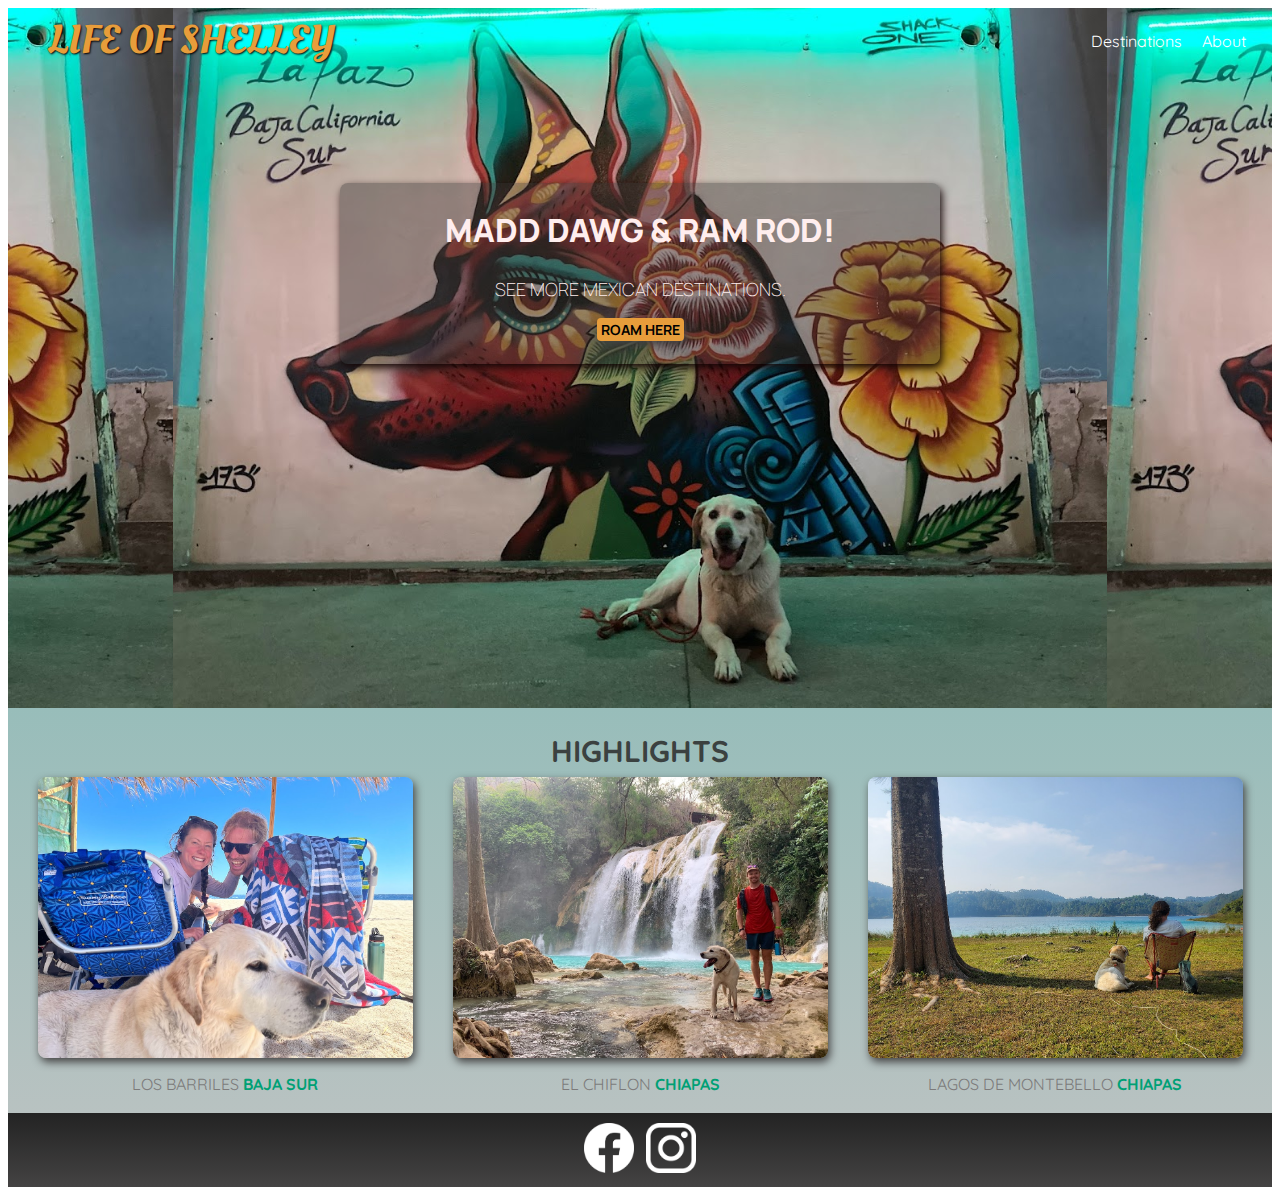
==== html/index.html @ 85d4d9d2 "added fotter and formated lower highlights" ====
<!DOCTYPE html>
<html lang="en">
  <head>
    <meta charset="UTF-8" />
    <link rel="preconnect" href="https://fonts.googleapis.com" />
    <link rel="preconnect" href="https://fonts.gstatic.com" crossorigin />
    <link
      href="https://fonts.googleapis.com/css2?family=Manrope:wght@200&family=Oleo+Script:wght@700&family=Quicksand&family=Raleway:wght@100&display=swap"
      rel="stylesheet"
    />
    <link rel="stylesheet" href="/styles/index.styles.css" />
    <link rel="stylesheet" href="/styles/shared.css" />
    <title>Madd Blog</title>
    <link rel="icon" type="images/xicon" href="/images/favicon.ico" />
  </head>
  <body>
    <header id="container">
      <div id="page-logo">
        <a href="/html/index.html">Life of Shelley</a>
      </div>
      <nav>
        <ul>
          <li>
            <a href="/html/destinations.html">Destinations</a>
          </li>
          <li>
            <a href="/html/about.html">About</a>
          </li>
        </ul>
      </nav>
    </header>
    <main>
      <section id="hero">
        <div id="hero-content">
          <h1>Madd Dawg & Ram Rod!</h1>
          <p>See more mexican destinations.</p>
          <a href="/html/destinations.html">Roam Here</a>
        </div>
      </section>
      <section id="highlights">
        <h2>Highlights</h2>
        <ul id="destinations">
          <li class="destinations">
            <a href="/html/barriles.html"
              ><img
                src="/images/barriles.jpg"
                alt="Beach Day with the Family in Los Barilles!"
            /></a>
            <p>Los Barriles <strong>Baja Sur</strong></p>
          </li>
          <li class="destinations">
            <a href="/html/chiflon.html"
              ><img
                src="/images/chiflon.jpg"
                alt="Waterfall with the family at El Chiflon"
            /></a>
            <p>El Chiflon <strong>Chiapas</strong></p>
          </li>
          <li class="destinations">
            <a href="/html/lagos-montebello.html"
              ><img
                src="/images/lagos-montebello.jpg"
                alt="Madison and Ramzies at the lake in Lagos de Montebello"
            /></a>
            <p>Lagos de Montebello <strong>Chiapas</strong></p>
          </li>
        </ul>
      </section>
    </main>
    <footer>
      <ul id="social-media">
        <li class="social-media"><a href="https://www.facebook.com/"><img src="/images/facebook.jpg"/></a></li>
        <li class="social-media"><a href="instagram.com"><img src="/images/insta.jpg"/></a></li>
        </ul>
    </footer>
  </body>
</html>
---- styles/index.styles.css ----
#hero {
  height: 700px;
  background-image: url("/images/background-index.jpg");
  background-position: center;
  background-size: contain;
  position: relative;
}
#hero-content {
  width: 600px;
  background-color: rgba(51, 47, 47, 0.4);
  box-shadow: 2px 4px 8px rgb(20, 6, 6);
  text-align: center;
  border-radius: 8px;
  padding: 25px 0;
  margin: 0 auto;
  position: relative;
  top: 175px;
  color: rgb(255, 238, 238);
}
#hero-content h1 {
  text-transform: uppercase;
  font-size: 32px;
  font-family: "Manrope", sans-serif;
  font-weight: 1000;
  margin: 0px 0 25px 0;
}
#hero-content p {
  text-transform: uppercase;
  font-size: 18px;
  font-weight: 100;
  font-family: "Manrope", sans-serif;
}
#hero-content a {
  text-decoration: none;
  background-color: rgb(231, 157, 59);
  padding: 2px 4px;
  border-radius: 4px;
  color: black;
  font-size: 14px;
  font-weight: 700;
  box-shadow: 2px 4px 8px rgb(68, 67, 67);
  text-transform: uppercase;
  font-family: "Manrope", sans-serif;
}
#hero-content a:hover {
  background-color: rgb(172, 169, 5);
}

#highlights {
  padding: 12px;
  background: linear-gradient(180deg, rgb(152, 189, 186), rgb(184, 194, 193));
}
#highlights h2 {
  text-align: center;
  text-transform: uppercase;
  font-size: 30px;
  color: rgb(59, 65, 64);
  margin: 12px;
}
#destinations {
  display: flex;
  justify-content: center;
  margin-bottom: 12px;
  margin: -25px;
}
.destinations {
  margin: 20px;
  text-transform: uppercase;
}
.destinations p {
  text-align: center;
  font-size: 16px;
  color: rgb(124, 123, 123);
  margin: 12px;
}
.destinations img {
  height: auto;
  width: 375px;
  border-radius: 8px;
  box-shadow: 2px 4px 8px rgb(68, 67, 67);
  object-fit: fill;
}
.destinations a:hover {
  background-color: rgba(51, 47, 47, 0.4);
}

.destinations strong {
  color: rgb(0, 160, 117);
}

#social-media {
  display: flex;
  justify-content: center;
  margin-bottom: 12px;
  margin: 5px;
}
.social-media {
  padding: 0px 6px;
}

.social-media img {
  height: auto;
  width: 50px;
}
footer {
  background: linear-gradient(180deg, rgb(35, 35, 35), rgb(68, 67, 67));
  padding: 5px;
}
---- styles/shared.css ----
body {
  font-family: "Quicksand", sans-serif;
}

ul {
  list-style: none;
  margin: 0;
  padding: 0;
  margin-right: 12px;
}
header {
    display:flex;
    justify-content:space-between;
    align-items: center;
    padding: 5px 30px;
    position: absolute;
    z-index: 5;
    width: 100%;
    box-sizing: border-box;
}

header ul {
  display: flex;
}
header li {
    margin-left: 20px;
}
ul a {
    color: rgb(255, 255, 255);?}

#page-logo a {
  padding: 10px;
  font-family: "Oleo Script", sans-serif;
  color: rgb(231, 157, 59);
  text-decoration: none;
  font-size: 40px;
  text-transform: uppercase;
  text-shadow: 1px 1px 2px rgb(0, 0, 0);
  font-weight: 100;
}
header a {
  text-decoration: none;
}
header a:hover {
  background-color: rgb(73, 78, 78);
  border-radius: 8px;
  padding: 4px;
}
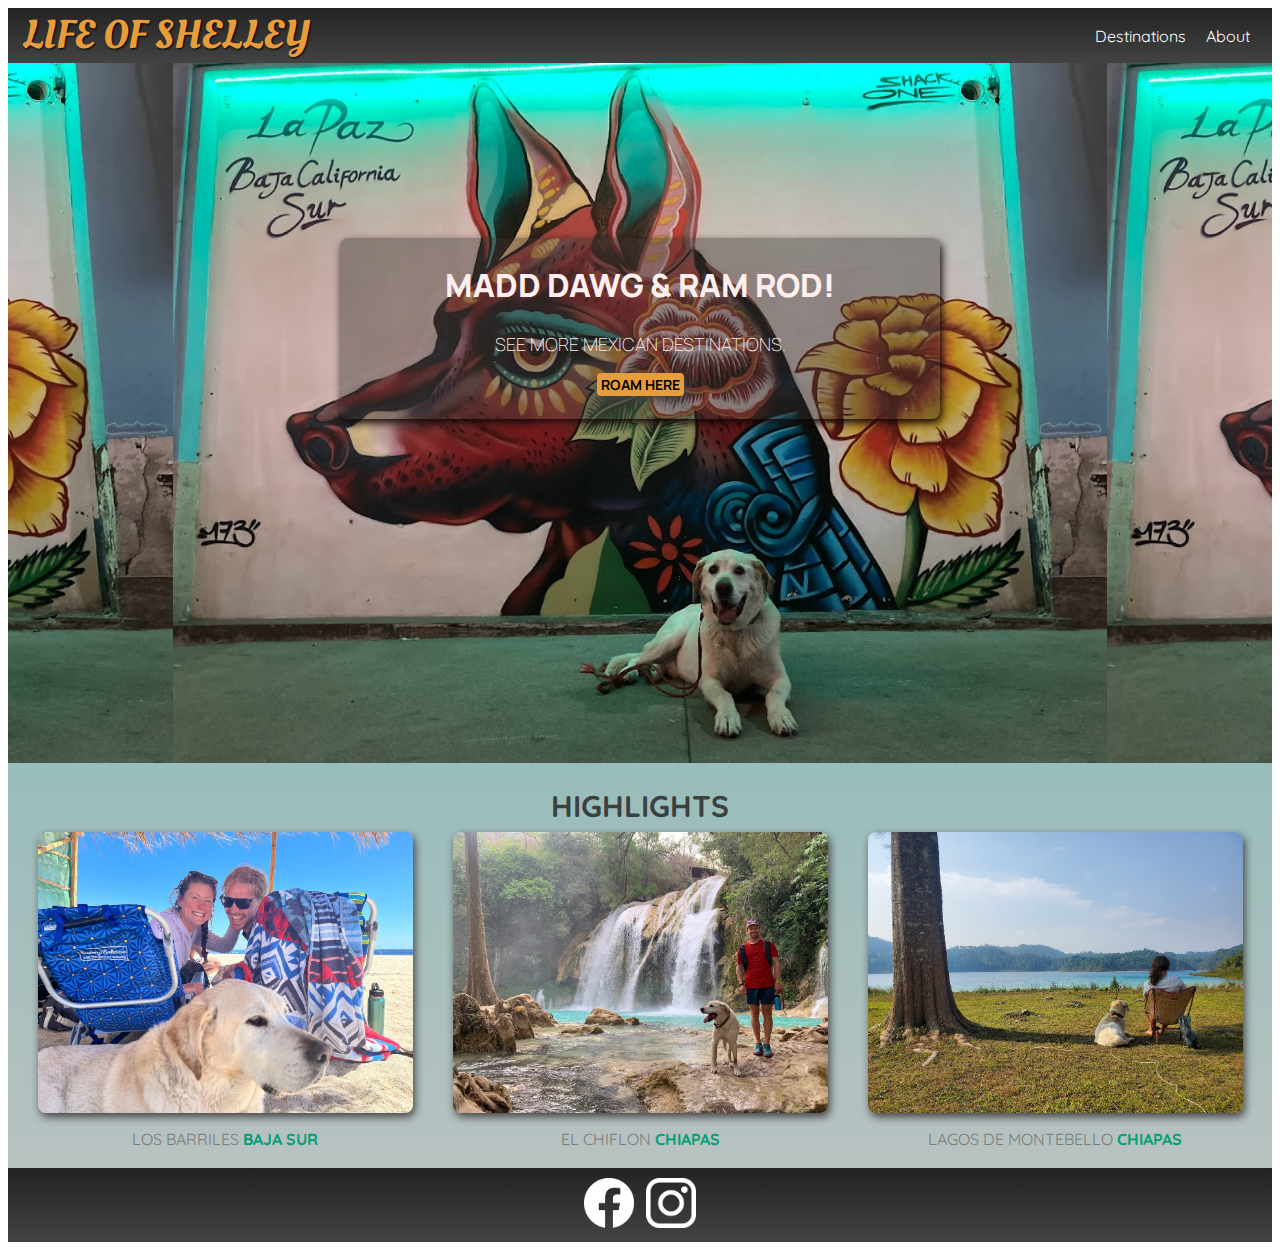
==== commit 3e6245c3: "lots of changes" ====
--- a/html/index.html
+++ b/html/index.html
@@ -69,8 +69,8 @@
     </main>
     <footer>
       <ul id="social-media">
-        <li class="social-media"><a href="https://www.facebook.com/"><img src="/images/facebook.jpg"/></a></li>
-        <li class="social-media"><a href="instagram.com"><img src="/images/insta.jpg"/></a></li>
+        <li class="social-media"><a href="https://www.facebook.com/"><img src="/images/icons/facebook.jpg"/></a></li>
+        <li class="social-media"><a href="instagram.com"><img src="/images/icons/insta.jpg"/></a></li>
         </ul>
     </footer>
   </body>
--- a/styles/index.styles.css
+++ b/styles/index.styles.css
@@ -88,21 +88,3 @@
   color: rgb(0, 160, 117);
 }
 
-#social-media {
-  display: flex;
-  justify-content: center;
-  margin-bottom: 12px;
-  margin: 5px;
-}
-.social-media {
-  padding: 0px 6px;
-}
-
-.social-media img {
-  height: auto;
-  width: 50px;
-}
-footer {
-  background: linear-gradient(180deg, rgb(35, 35, 35), rgb(68, 67, 67));
-  padding: 5px;
-}
--- a/styles/shared.css
+++ b/styles/shared.css
@@ -12,24 +12,21 @@
     display:flex;
     justify-content:space-between;
     align-items: center;
-    padding: 5px 30px;
-    position: absolute;
-    z-index: 5;
+    background: linear-gradient(180deg, rgb(35, 35, 35), rgb(68, 67, 67));
     width: 100%;
-    box-sizing: border-box;
 }
 
 header ul {
   display: flex;
 }
 header li {
-    margin-left: 20px;
+    padding: 10px;
 }
 ul a {
     color: rgb(255, 255, 255);?}
 
 #page-logo a {
-  padding: 10px;
+  padding: 15px;
   font-family: "Oleo Script", sans-serif;
   color: rgb(231, 157, 59);
   text-decoration: none;
@@ -41,8 +38,27 @@
 header a {
   text-decoration: none;
 }
-header a:hover {
+header li a:hover {
   background-color: rgb(73, 78, 78);
-  border-radius: 8px;
-  padding: 4px;
+  border-radius: 8px !important;
+  padding: 4px; 
 }
+#social-media {
+  display: flex;
+  justify-content: center;
+  margin-bottom: 12px;
+  margin: 5px;
+}
+.social-media {
+  padding: 0px 6px;
+}
+
+.social-media img {
+  height: auto;
+  width: 50px;
+}
+footer {
+  background: linear-gradient(180deg, rgb(35, 35, 35), rgb(68, 67, 67));
+  padding: 5px;
+}
+
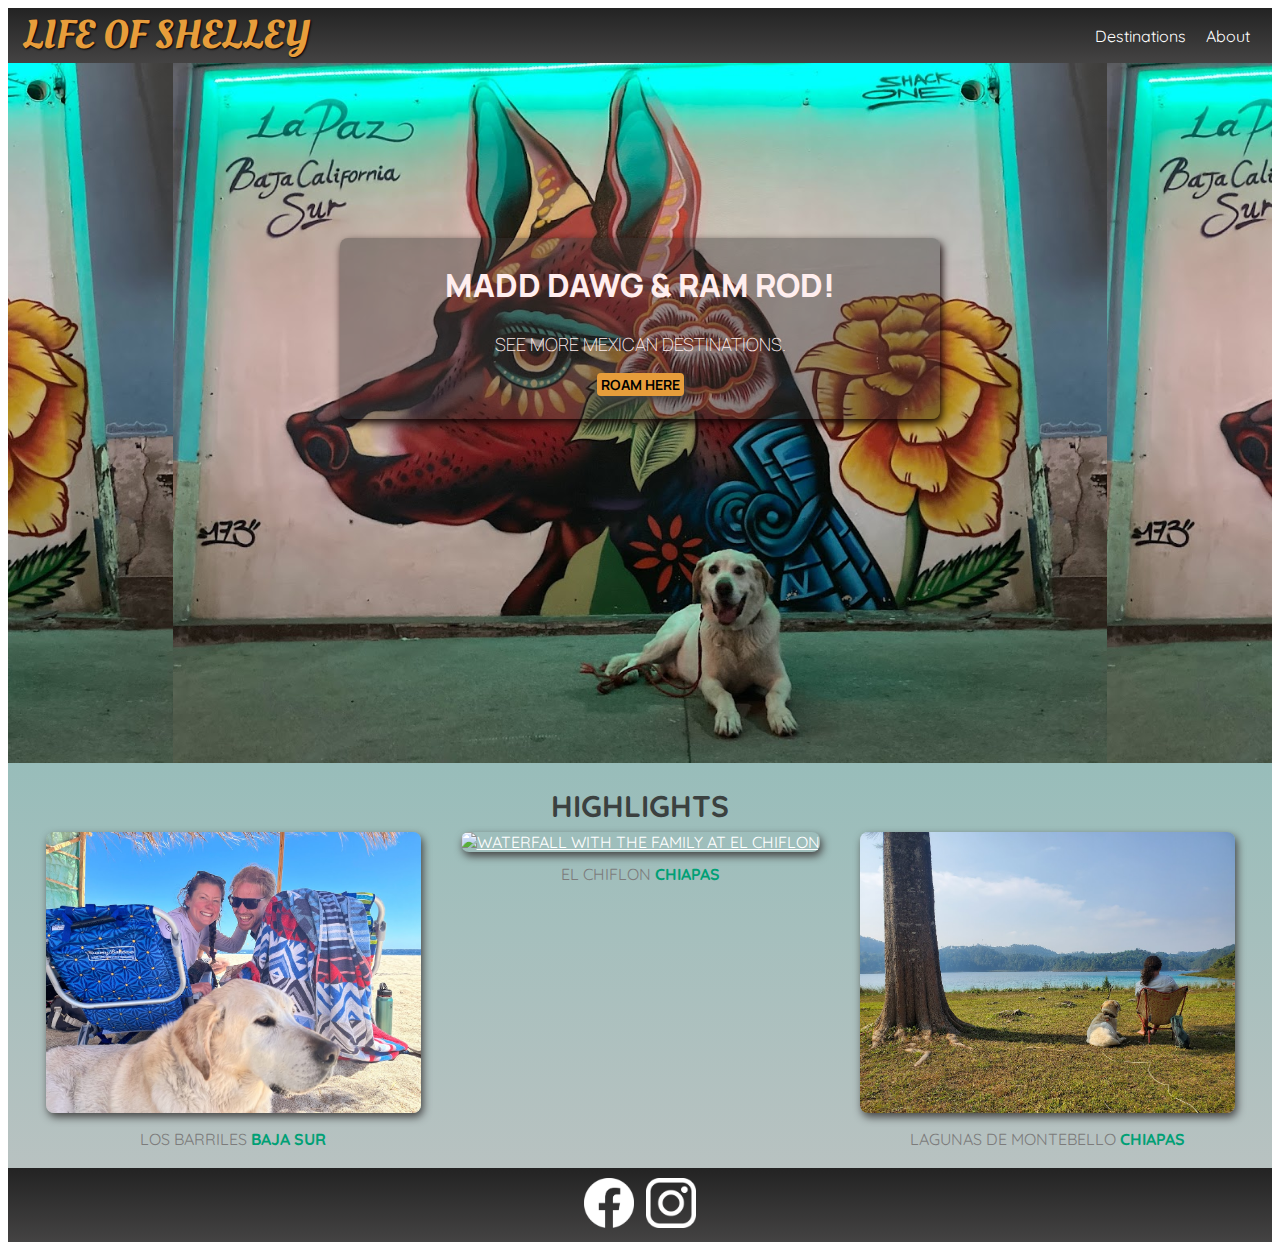
==== commit 6061d366: "structure for destinations" ====
--- a/html/index.html
+++ b/html/index.html
@@ -43,7 +43,7 @@
           <li class="destinations">
             <a href="/html/barriles.html"
               ><img
-                src="/images/barriles.jpg"
+                src="/images/barriles/barriles.jpg"
                 alt="Beach Day with the Family in Los Barilles!"
             /></a>
             <p>Los Barriles <strong>Baja Sur</strong></p>
@@ -51,7 +51,7 @@
           <li class="destinations">
             <a href="/html/chiflon.html"
               ><img
-                src="/images/chiflon.jpg"
+                src="/images/El-Chiflon/chiflon.jpg"
                 alt="Waterfall with the family at El Chiflon"
             /></a>
             <p>El Chiflon <strong>Chiapas</strong></p>
@@ -59,10 +59,10 @@
           <li class="destinations">
             <a href="/html/lagos-montebello.html"
               ><img
-                src="/images/lagos-montebello.jpg"
+                src="/images/lagos-de-montebello/lagos-montebello.jpg"
                 alt="Madison and Ramzies at the lake in Lagos de Montebello"
             /></a>
-            <p>Lagos de Montebello <strong>Chiapas</strong></p>
+            <p>Lagunas de Montebello <strong>Chiapas</strong></p>
           </li>
         </ul>
       </section>
--- a/styles/index.styles.css
+++ b/styles/index.styles.css
@@ -57,12 +57,16 @@
   color: rgb(59, 65, 64);
   margin: 12px;
 }
+ul a {
+  color: rgb(255, 255, 255);
+}
 #destinations {
   display: flex;
   justify-content: center;
   margin-bottom: 12px;
   margin: -25px;
 }
+
 .destinations {
   margin: 20px;
   text-transform: uppercase;
@@ -87,4 +91,3 @@
 .destinations strong {
   color: rgb(0, 160, 117);
 }
-
--- a/styles/shared.css
+++ b/styles/shared.css
@@ -9,21 +9,19 @@
   margin-right: 12px;
 }
 header {
-    display:flex;
-    justify-content:space-between;
-    align-items: center;
-    background: linear-gradient(180deg, rgb(35, 35, 35), rgb(68, 67, 67));
-    width: 100%;
+  display: flex;
+  justify-content: space-between;
+  align-items: center;
+  background: linear-gradient(180deg, rgb(35, 35, 35), rgb(68, 67, 67));
+  width: 100%;
 }
 
 header ul {
   display: flex;
 }
 header li {
-    padding: 10px;
+  padding: 10px;
 }
-ul a {
-    color: rgb(255, 255, 255);?}
 
 #page-logo a {
   padding: 15px;
@@ -40,8 +38,8 @@
 }
 header li a:hover {
   background-color: rgb(73, 78, 78);
-  border-radius: 8px !important;
-  padding: 4px; 
+  border-radius: 8px;
+  padding: 4px;
 }
 #social-media {
   display: flex;
@@ -61,4 +59,3 @@
   background: linear-gradient(180deg, rgb(35, 35, 35), rgb(68, 67, 67));
   padding: 5px;
 }
-
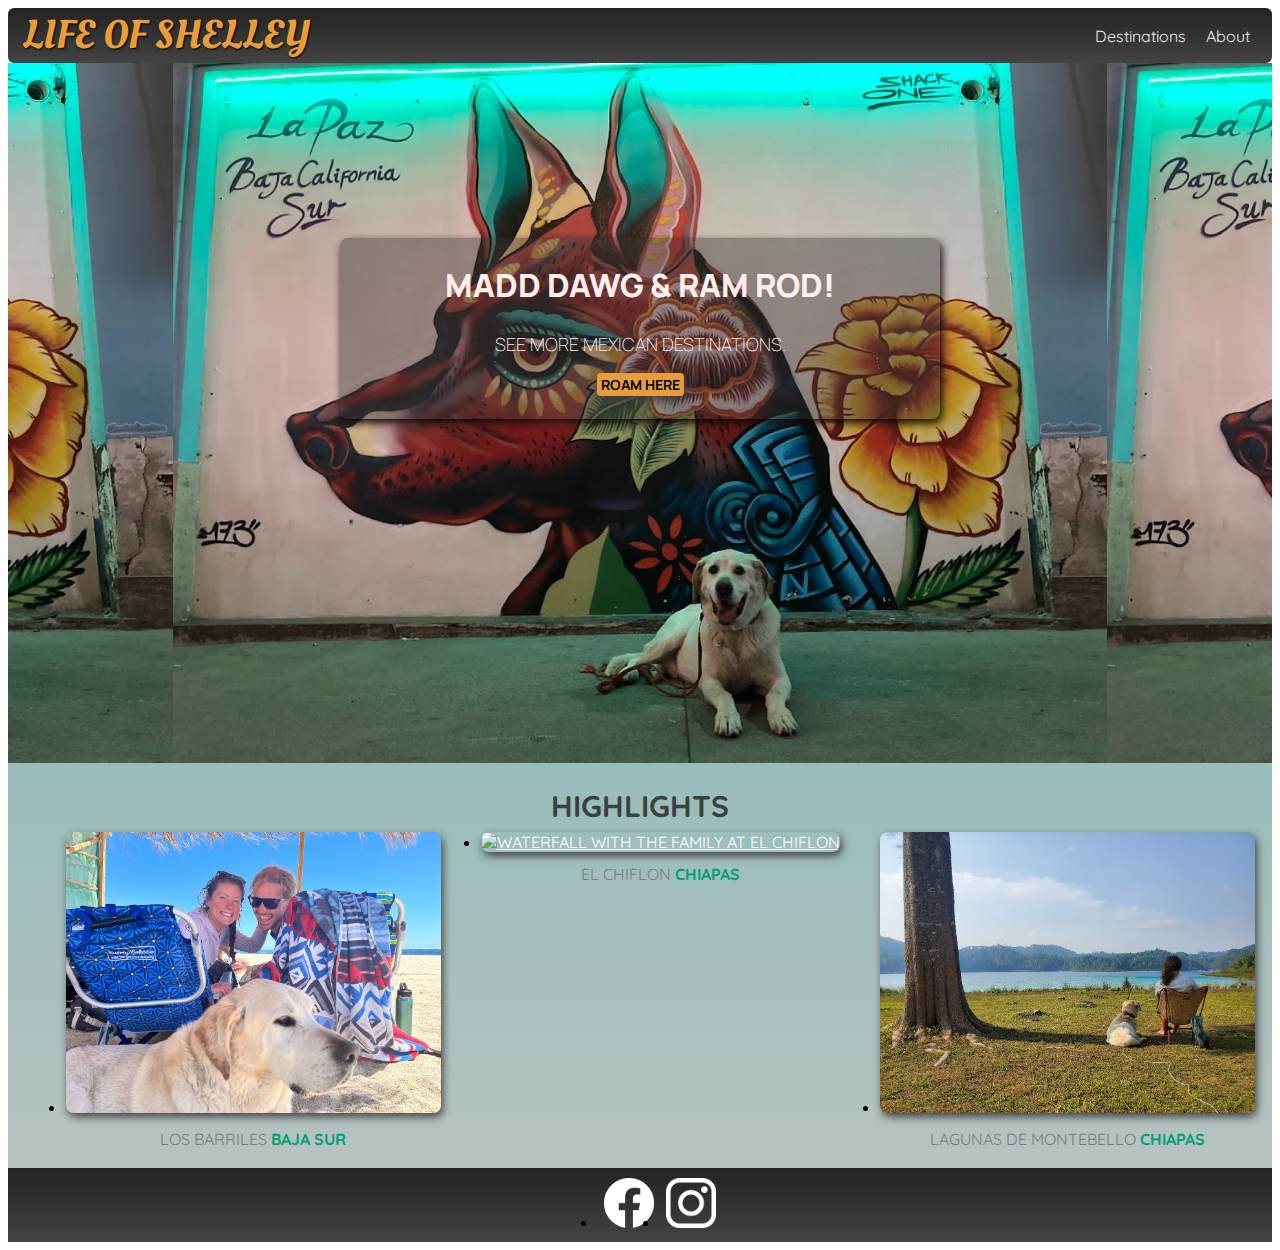
==== commit 99d63730: "unsaved changes" ====
--- a/html/index.html
+++ b/html/index.html
@@ -11,7 +11,7 @@
     <link rel="stylesheet" href="/styles/index.styles.css" />
     <link rel="stylesheet" href="/styles/shared.css" />
     <title>Madd Blog</title>
-    <link rel="icon" type="images/xicon" href="/images/favicon.ico" />
+    <link rel="icon" type="images/xicon" href="/images/icons/favicon.ico" />
   </head>
   <body>
     <header id="container">
--- a/styles/shared.css
+++ b/styles/shared.css
@@ -2,27 +2,34 @@
   font-family: "Quicksand", sans-serif;
 }
 
-ul {
-  list-style: none;
-  margin: 0;
-  padding: 0;
-  margin-right: 12px;
-}
 header {
   display: flex;
   justify-content: space-between;
   align-items: center;
   background: linear-gradient(180deg, rgb(35, 35, 35), rgb(68, 67, 67));
   width: 100%;
+  border-radius: 6px;
 }
 
 header ul {
   display: flex;
+  list-style: none;
+  margin: 0;
+  padding: 0;
+  margin-right: 12px;
 }
 header li {
   padding: 10px;
 }
-
+header a {
+  text-decoration: none;
+  color:rgb(242, 232, 232);
+}
+header li a:hover {
+  background-color: rgb(73, 78, 78);
+  border-radius: 8px;
+  padding: 4px;
+}
 #page-logo a {
   padding: 15px;
   font-family: "Oleo Script", sans-serif;
@@ -33,14 +40,7 @@
   text-shadow: 1px 1px 2px rgb(0, 0, 0);
   font-weight: 100;
 }
-header a {
-  text-decoration: none;
-}
-header li a:hover {
-  background-color: rgb(73, 78, 78);
-  border-radius: 8px;
-  padding: 4px;
-}
+
 #social-media {
   display: flex;
   justify-content: center;
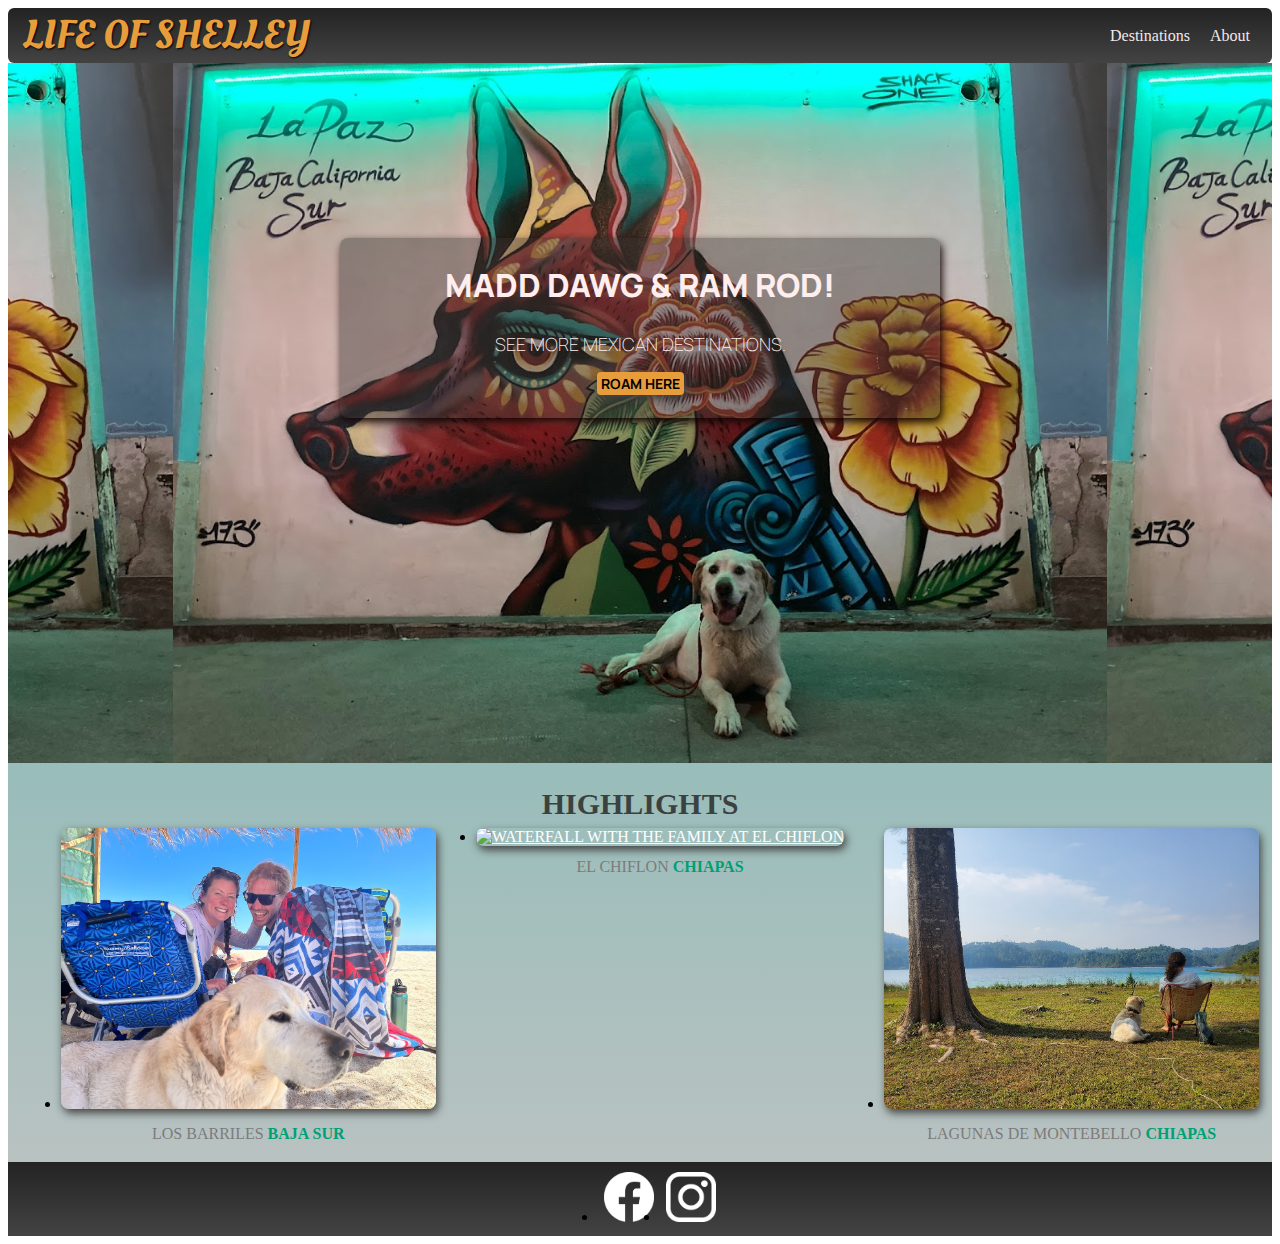
==== commit 86e91b39: "stlyed destinations with grid" ====
--- a/html/index.html
+++ b/html/index.html
@@ -34,6 +34,7 @@
         <div id="hero-content">
           <h1>Madd Dawg & Ram Rod!</h1>
           <p>See more mexican destinations.</p>
+          <div></div>
           <a href="/html/destinations.html">Roam Here</a>
         </div>
       </section>
--- a/styles/index.styles.css
+++ b/styles/index.styles.css
@@ -1,93 +1,93 @@
 #hero {
-  height: 700px;
-  background-image: url("/images/background-index.jpg");
-  background-position: center;
-  background-size: contain;
-  position: relative;
-}
-#hero-content {
-  width: 600px;
-  background-color: rgba(51, 47, 47, 0.4);
-  box-shadow: 2px 4px 8px rgb(20, 6, 6);
-  text-align: center;
-  border-radius: 8px;
-  padding: 25px 0;
-  margin: 0 auto;
-  position: relative;
-  top: 175px;
-  color: rgb(255, 238, 238);
-}
-#hero-content h1 {
-  text-transform: uppercase;
-  font-size: 32px;
-  font-family: "Manrope", sans-serif;
-  font-weight: 1000;
-  margin: 0px 0 25px 0;
-}
-#hero-content p {
-  text-transform: uppercase;
-  font-size: 18px;
-  font-weight: 100;
-  font-family: "Manrope", sans-serif;
-}
-#hero-content a {
-  text-decoration: none;
-  background-color: rgb(231, 157, 59);
-  padding: 2px 4px;
-  border-radius: 4px;
-  color: black;
-  font-size: 14px;
-  font-weight: 700;
-  box-shadow: 2px 4px 8px rgb(68, 67, 67);
-  text-transform: uppercase;
-  font-family: "Manrope", sans-serif;
-}
-#hero-content a:hover {
-  background-color: rgb(172, 169, 5);
-}
-
-#highlights {
-  padding: 12px;
-  background: linear-gradient(180deg, rgb(152, 189, 186), rgb(184, 194, 193));
-}
-#highlights h2 {
-  text-align: center;
-  text-transform: uppercase;
-  font-size: 30px;
-  color: rgb(59, 65, 64);
-  margin: 12px;
-}
-ul a {
-  color: rgb(255, 255, 255);
-}
-#destinations {
-  display: flex;
-  justify-content: center;
-  margin-bottom: 12px;
-  margin: -25px;
-}
-
-.destinations {
-  margin: 20px;
-  text-transform: uppercase;
-}
-.destinations p {
-  text-align: center;
-  font-size: 16px;
-  color: rgb(124, 123, 123);
-  margin: 12px;
-}
-.destinations img {
-  height: auto;
-  width: 375px;
-  border-radius: 8px;
-  box-shadow: 2px 4px 8px rgb(68, 67, 67);
-  object-fit: fill;
-}
-.destinations a:hover {
-  background-color: rgba(51, 47, 47, 0.4);
-}
-
-.destinations strong {
-  color: rgb(0, 160, 117);
-}
+    height: 700px;
+    background-image: url("/images/background-index.jpg");
+    background-position: center;
+    background-size: contain;
+    position: relative;
+  }
+  #hero-content {
+    width: 600px;
+    background-color: rgba(51, 47, 47, 0.4);
+    box-shadow: 2px 4px 8px rgb(20, 6, 6);
+    text-align: center;
+    border-radius: 8px;
+    padding: 25px 0;
+    margin: 0 auto;
+    position: relative;
+    top: 175px;
+    color: rgb(255, 238, 238);
+  }
+  #hero-content h1 {
+    text-transform: uppercase;
+    font-size: 32px;
+    font-family: "Manrope", sans-serif;
+    font-weight: 1000;
+    margin: 0px 0 25px 0;
+  }
+  #hero-content p {
+    text-transform: uppercase;
+    font-size: 18px;
+    font-weight: 100;
+    font-family: "Manrope", sans-serif;
+  }
+  #hero-content a {
+    text-decoration: none;
+    background-color: rgb(231, 157, 59);
+    padding: 2px 4px;
+    border-radius: 4px;
+    color: black;
+    font-size: 14px;
+    font-weight: 700;
+    box-shadow: 2px 4px 8px rgb(68, 67, 67);
+    text-transform: uppercase;
+    font-family: "Manrope", sans-serif;
+  }
+  #hero-content a:hover {
+    background-color: rgb(172, 169, 5);
+  }
+  
+  #highlights {
+    padding: 12px;
+    background: linear-gradient(180deg, rgb(152, 189, 186), rgb(184, 194, 193));
+  }
+  #highlights h2 {
+    text-align: center;
+    text-transform: uppercase;
+    font-size: 30px;
+    color: rgb(59, 65, 64);
+    margin: 12px;
+  }
+  ul a {
+    color: rgb(255, 255, 255);
+  }
+  #destinations {
+    display: flex;
+    justify-content: center;
+    margin-bottom: 12px;
+    margin: -25px;
+  }
+  
+  .destinations {
+    margin: 20px;
+    text-transform: uppercase;
+  }
+  .destinations p {
+    text-align: center;
+    font-size: 16px;
+    color: rgb(124, 123, 123);
+    margin: 12px;
+  }
+  .destinations img {
+    height: auto;
+    width: 375px;
+    border-radius: 8px;
+    box-shadow: 2px 4px 8px rgb(68, 67, 67);
+    object-fit: fill;
+  }
+  .destinations a:hover {
+    background-color: rgba(51, 47, 47, 0.4);
+  }
+  
+  .destinations strong {
+    color: rgb(0, 160, 117);
+  }--- a/styles/shared.css
+++ b/styles/shared.css
@@ -1,61 +1,61 @@
-body {
-  font-family: "Quicksand", sans-serif;
-}
-
-header {
-  display: flex;
-  justify-content: space-between;
-  align-items: center;
-  background: linear-gradient(180deg, rgb(35, 35, 35), rgb(68, 67, 67));
-  width: 100%;
-  border-radius: 6px;
-}
-
-header ul {
-  display: flex;
-  list-style: none;
-  margin: 0;
-  padding: 0;
-  margin-right: 12px;
-}
-header li {
-  padding: 10px;
-}
-header a {
-  text-decoration: none;
-  color:rgb(242, 232, 232);
-}
-header li a:hover {
-  background-color: rgb(73, 78, 78);
-  border-radius: 8px;
-  padding: 4px;
-}
-#page-logo a {
-  padding: 15px;
-  font-family: "Oleo Script", sans-serif;
-  color: rgb(231, 157, 59);
-  text-decoration: none;
-  font-size: 40px;
-  text-transform: uppercase;
-  text-shadow: 1px 1px 2px rgb(0, 0, 0);
-  font-weight: 100;
-}
-
-#social-media {
-  display: flex;
-  justify-content: center;
-  margin-bottom: 12px;
-  margin: 5px;
-}
-.social-media {
-  padding: 0px 6px;
-}
-
-.social-media img {
-  height: auto;
-  width: 50px;
-}
-footer {
-  background: linear-gradient(180deg, rgb(35, 35, 35), rgb(68, 67, 67));
-  padding: 5px;
-}
+ody {
+    font-family: "Quicksand", sans-serif;
+  }
+  
+  header {
+    display: flex;
+    justify-content: space-between;
+    align-items: center;
+    background: linear-gradient(180deg, rgb(35, 35, 35), rgb(68, 67, 67));
+    width: 100%;
+    border-radius: 6px;
+  }
+  
+  header ul {
+    display: flex;
+    list-style: none;
+    margin: 0;
+    padding: 0;
+    margin-right: 12px;
+  }
+  header li {
+    padding: 10px;
+  }
+  header a {
+    text-decoration: none;
+    color:rgb(242, 232, 232);
+  }
+  header li a:hover {
+    background-color: rgb(73, 78, 78);
+    border-radius: 8px;
+    padding: 4px;
+  }
+  #page-logo a {
+    padding: 15px;
+    font-family: "Oleo Script", sans-serif;
+    color: rgb(231, 157, 59);
+    text-decoration: none;
+    font-size: 40px;
+    text-transform: uppercase;
+    text-shadow: 1px 1px 2px rgb(0, 0, 0);
+    font-weight: 100;
+  }
+  
+  #social-media {
+    display: flex;
+    justify-content: center;
+    margin-bottom: 12px;
+    margin: 5px;
+  }
+  .social-media {
+    padding: 0px 6px;
+  }
+  
+  .social-media img {
+    height: auto;
+    width: 50px;
+  }
+  footer {
+    background: linear-gradient(180deg, rgb(35, 35, 35), rgb(68, 67, 67));
+    padding: 5px;
+  }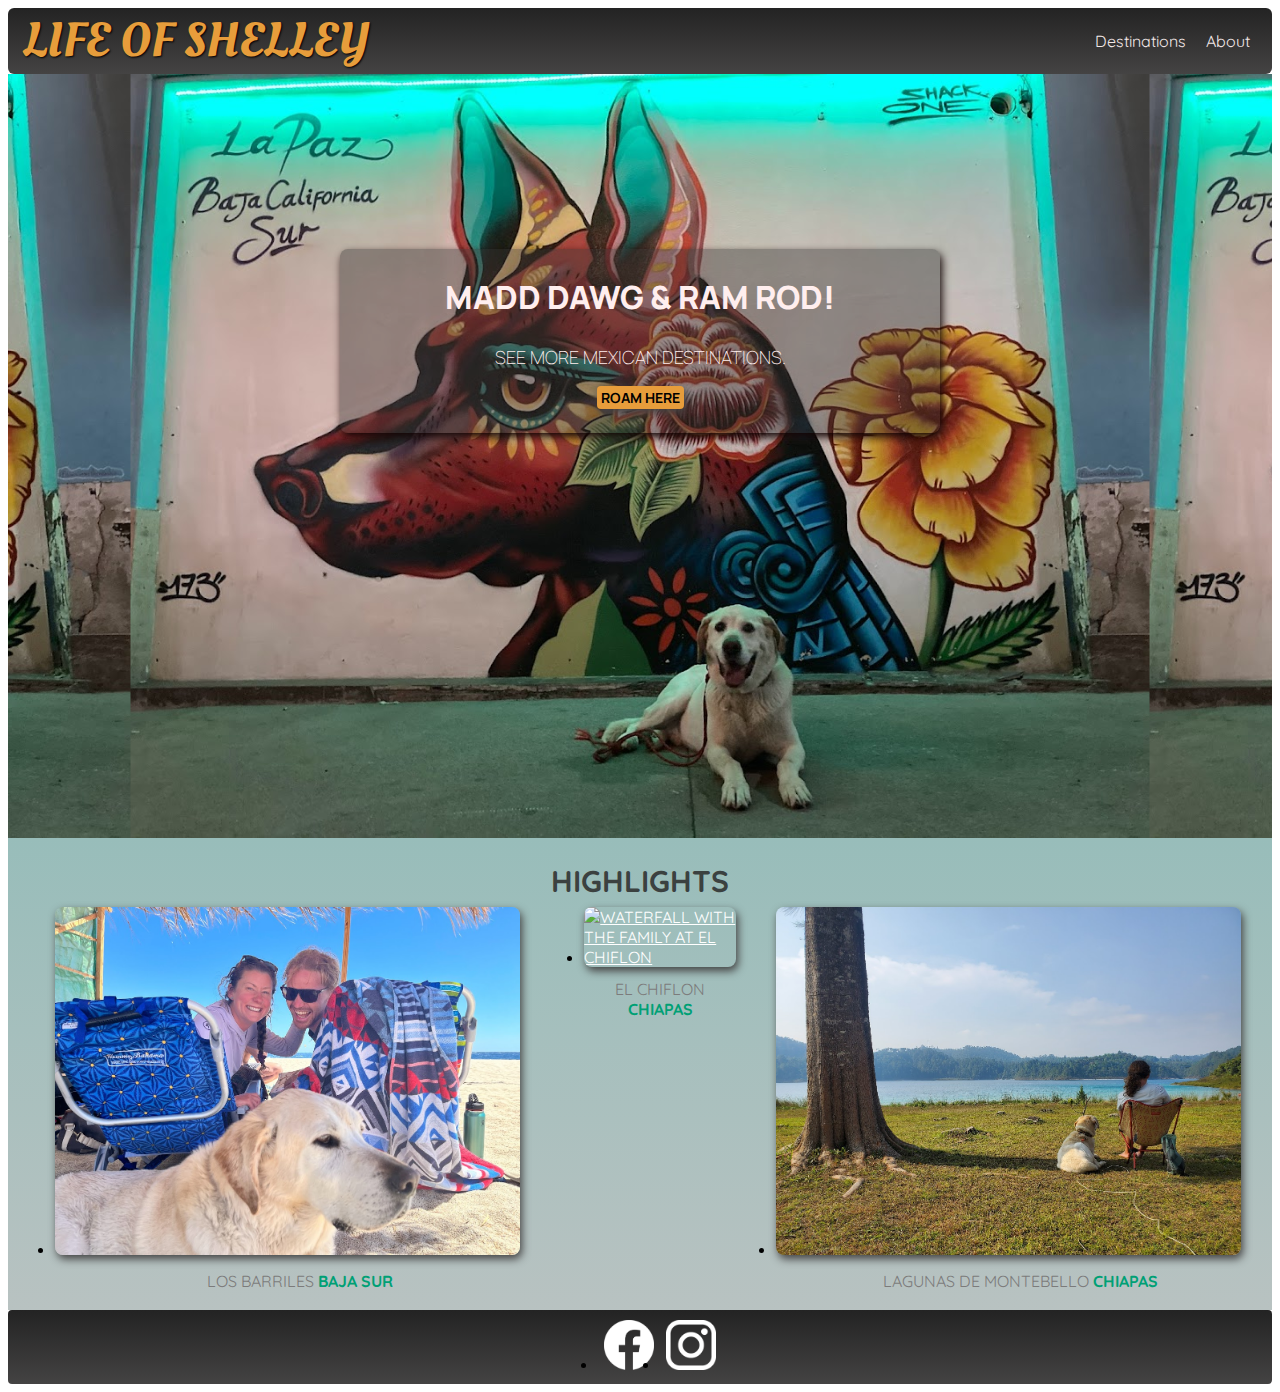
==== commit ad45c741: "messing around" ====
--- a/html/index.html
+++ b/html/index.html
@@ -2,6 +2,7 @@
 <html lang="en">
   <head>
     <meta charset="UTF-8" />
+    <meta name="viewport" content="width=device-width, initial-scale=1.0">
     <link rel="preconnect" href="https://fonts.googleapis.com" />
     <link rel="preconnect" href="https://fonts.gstatic.com" crossorigin />
     <link
--- a/styles/index.styles.css
+++ b/styles/index.styles.css
@@ -1,42 +1,42 @@
 #hero {
-    height: 700px;
+    height: 47.75rem;
     background-image: url("/images/background-index.jpg");
     background-position: center;
     background-size: contain;
     position: relative;
   }
   #hero-content {
-    width: 600px;
+    width: 37.5rem;
     background-color: rgba(51, 47, 47, 0.4);
     box-shadow: 2px 4px 8px rgb(20, 6, 6);
     text-align: center;
     border-radius: 8px;
-    padding: 25px 0;
+    padding: 1.625rem 0;
     margin: 0 auto;
     position: relative;
-    top: 175px;
+    top: 10.94rem;
     color: rgb(255, 238, 238);
   }
   #hero-content h1 {
     text-transform: uppercase;
-    font-size: 32px;
+    font-size: 2rem;
     font-family: "Manrope", sans-serif;
     font-weight: 1000;
-    margin: 0px 0 25px 0;
+    margin: 0 0 1.6rem 0;
   }
   #hero-content p {
     text-transform: uppercase;
-    font-size: 18px;
+    font-size: 1.125rem;
     font-weight: 100;
     font-family: "Manrope", sans-serif;
   }
   #hero-content a {
     text-decoration: none;
     background-color: rgb(231, 157, 59);
-    padding: 2px 4px;
+    padding: .125rem .25rem;
     border-radius: 4px;
     color: black;
-    font-size: 14px;
+    font-size: .875rem;
     font-weight: 700;
     box-shadow: 2px 4px 8px rgb(68, 67, 67);
     text-transform: uppercase;
@@ -47,15 +47,15 @@
   }
   
   #highlights {
-    padding: 12px;
+    padding: .75rem;
     background: linear-gradient(180deg, rgb(152, 189, 186), rgb(184, 194, 193));
   }
   #highlights h2 {
     text-align: center;
     text-transform: uppercase;
-    font-size: 30px;
+    font-size: 1.875rem;
     color: rgb(59, 65, 64);
-    margin: 12px;
+    margin: .75rem;
   }
   ul a {
     color: rgb(255, 255, 255);
@@ -63,23 +63,22 @@
   #destinations {
     display: flex;
     justify-content: center;
-    margin-bottom: 12px;
-    margin: -25px;
+    margin-bottom: .75rem;
+    margin: -1.5625rem;
   }
   
   .destinations {
-    margin: 20px;
+    margin: 1.25rem;
     text-transform: uppercase;
   }
   .destinations p {
     text-align: center;
-    font-size: 16px;
+    font-size: 1rem;
     color: rgb(124, 123, 123);
-    margin: 12px;
+    margin: .75rem;
   }
   .destinations img {
-    height: auto;
-    width: 375px;
+    width: 95%;
     border-radius: 8px;
     box-shadow: 2px 4px 8px rgb(68, 67, 67);
     object-fit: fill;
--- a/styles/shared.css
+++ b/styles/shared.css
@@ -1,61 +1,64 @@
-ody {
-    font-family: "Quicksand", sans-serif;
-  }
-  
-  header {
-    display: flex;
-    justify-content: space-between;
-    align-items: center;
-    background: linear-gradient(180deg, rgb(35, 35, 35), rgb(68, 67, 67));
-    width: 100%;
-    border-radius: 6px;
-  }
-  
-  header ul {
-    display: flex;
-    list-style: none;
-    margin: 0;
-    padding: 0;
-    margin-right: 12px;
-  }
-  header li {
-    padding: 10px;
-  }
-  header a {
-    text-decoration: none;
-    color:rgb(242, 232, 232);
-  }
-  header li a:hover {
-    background-color: rgb(73, 78, 78);
-    border-radius: 8px;
-    padding: 4px;
-  }
-  #page-logo a {
-    padding: 15px;
-    font-family: "Oleo Script", sans-serif;
-    color: rgb(231, 157, 59);
-    text-decoration: none;
-    font-size: 40px;
-    text-transform: uppercase;
-    text-shadow: 1px 1px 2px rgb(0, 0, 0);
-    font-weight: 100;
-  }
-  
-  #social-media {
-    display: flex;
-    justify-content: center;
-    margin-bottom: 12px;
-    margin: 5px;
-  }
-  .social-media {
-    padding: 0px 6px;
-  }
-  
-  .social-media img {
-    height: auto;
-    width: 50px;
-  }
-  footer {
-    background: linear-gradient(180deg, rgb(35, 35, 35), rgb(68, 67, 67));
-    padding: 5px;
-  }+body {
+  font-family: "Quicksand", sans-serif;
+}
+
+header {
+  display: flex;
+  justify-content: space-between;
+  align-items: center;
+  background: linear-gradient(180deg, rgb(35, 35, 35), rgb(68, 67, 67));
+  width: 100%;
+  border-radius: 6px;
+}
+
+header ul {
+  display: flex;
+  list-style: none;
+  margin: 0;
+  padding: 0;
+  margin-right: 0.75rem;
+}
+header li {
+  padding: 0.625rem;
+}
+header a {
+  text-decoration: none;
+  color: rgb(242, 232, 232);
+}
+header li a:hover {
+  background-color: rgb(73, 78, 78);
+  border-radius: 8px;
+  padding: 0.25rem;
+}
+#page-logo a {
+  padding: 15px;
+  font-family: "Oleo Script", sans-serif;
+  color: rgb(231, 157, 59);
+  text-decoration: none;
+  font-size: 3rem;
+  text-transform: uppercase;
+  text-shadow: 1px 1px 2px rgb(0, 0, 0);
+  font-weight: 100;
+}
+
+footer {
+  border-radius: 4px;
+}
+
+#social-media {
+  display: flex;
+  justify-content: center;
+  margin-bottom: 0.75rem;
+  margin: 0.3125rem;
+}
+.social-media {
+  padding: 0px 0.375rem;
+}
+
+.social-media img {
+  width: 3.125rem;
+}
+footer {
+  background: linear-gradient(180deg, rgb(35, 35, 35), rgb(68, 67, 67));
+  padding: 0.3125rem;
+}
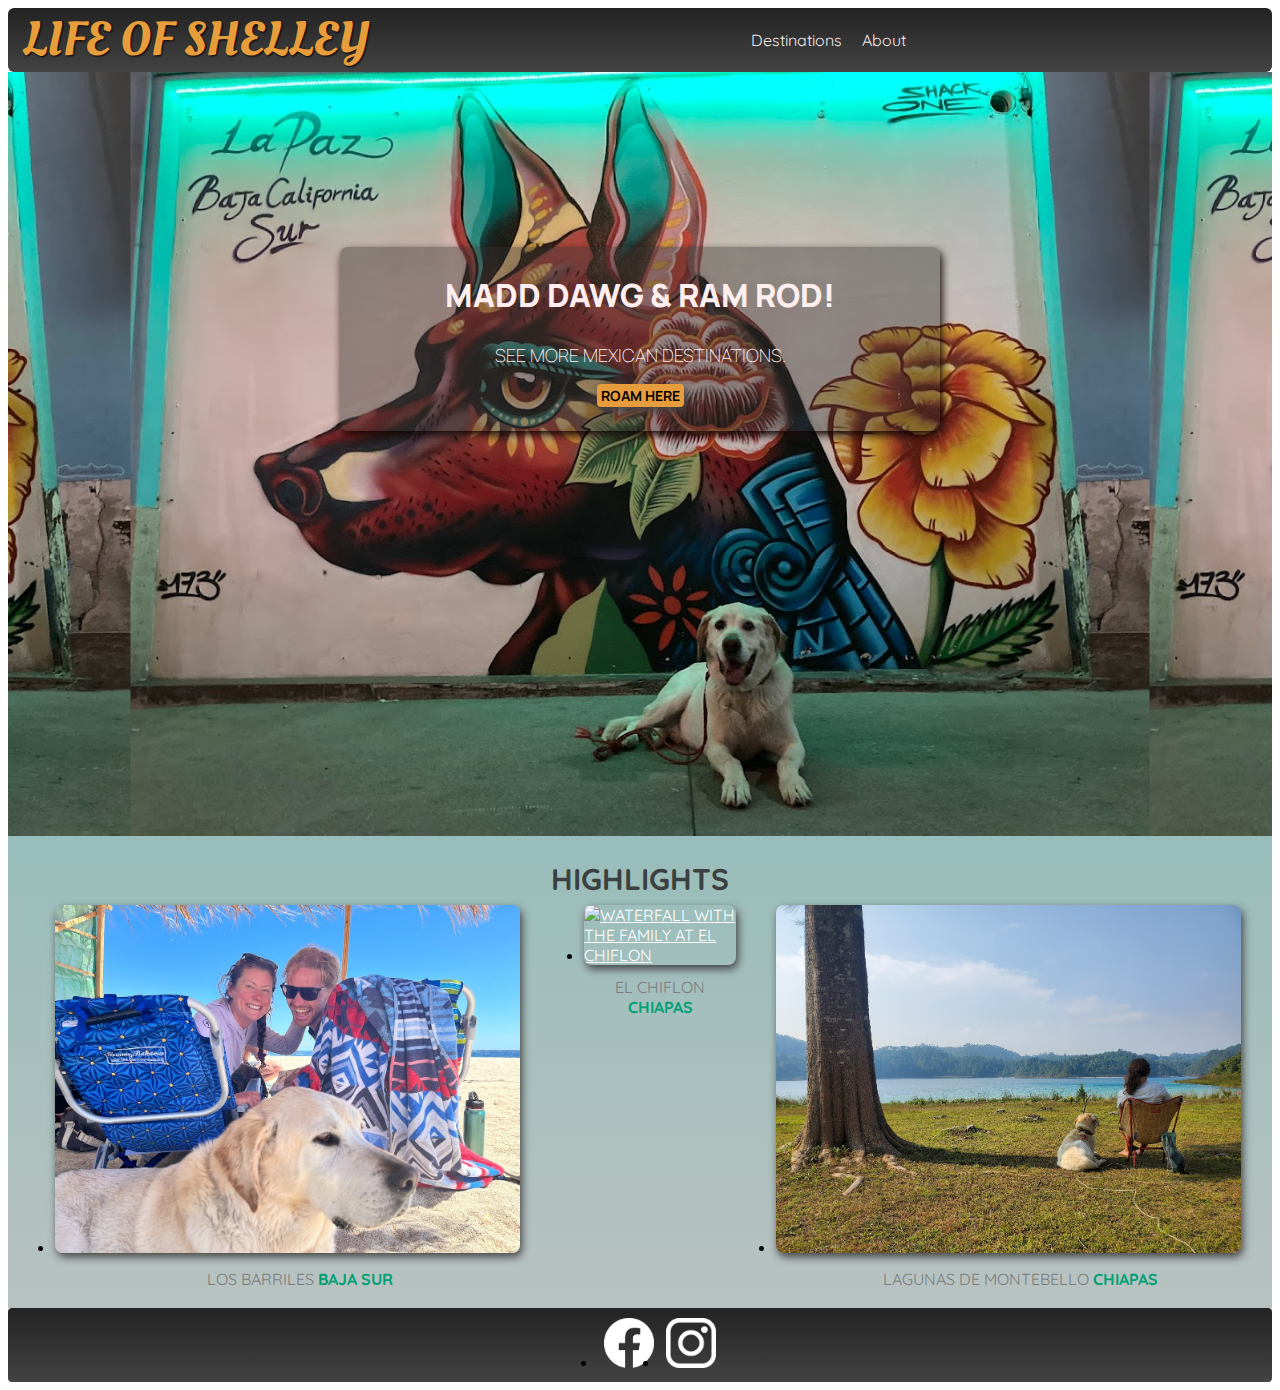
==== commit a1a1b0d9: "ugh" ====
--- a/html/index.html
+++ b/html/index.html
@@ -2,7 +2,7 @@
 <html lang="en">
   <head>
     <meta charset="UTF-8" />
-    <meta name="viewport" content="width=device-width, initial-scale=1.0">
+    <meta name="viewport" content="width=device-width, initial-scale=1.0" />
     <link rel="preconnect" href="https://fonts.googleapis.com" />
     <link rel="preconnect" href="https://fonts.gstatic.com" crossorigin />
     <link
@@ -29,6 +29,12 @@
           </li>
         </ul>
       </nav>
+      <a href="" clas="nav-btn">
+        <span></span>
+        <span></span>
+        <span></span>
+      </a>
+   
     </header>
     <main>
       <section id="hero">
@@ -71,9 +77,15 @@
     </main>
     <footer>
       <ul id="social-media">
-        <li class="social-media"><a href="https://www.facebook.com/"><img src="/images/icons/facebook.jpg"/></a></li>
-        <li class="social-media"><a href="instagram.com"><img src="/images/icons/insta.jpg"/></a></li>
-        </ul>
+        <li class="social-media">
+          <a href="https://www.facebook.com/"
+            ><img src="/images/icons/facebook.jpg"
+          /></a>
+        </li>
+        <li class="social-media">
+          <a href="instagram.com"><img src="/images/icons/insta.jpg" /></a>
+        </li>
+      </ul>
     </footer>
   </body>
 </html>
--- a/styles/shared.css
+++ b/styles/shared.css
@@ -4,19 +4,19 @@
 
 header {
   display: flex;
-  justify-content: space-between;
+  justify-content:space-between;
   align-items: center;
   background: linear-gradient(180deg, rgb(35, 35, 35), rgb(68, 67, 67));
-  width: 100%;
+  height: 4rem;
   border-radius: 6px;
+  padding: 0;
 }
 
 header ul {
   display: flex;
+  justify-content:space-between;
   list-style: none;
-  margin: 0;
   padding: 0;
-  margin-right: 0.75rem;
 }
 header li {
   padding: 0.625rem;
@@ -38,7 +38,17 @@
   font-size: 3rem;
   text-transform: uppercase;
   text-shadow: 1px 1px 2px rgb(0, 0, 0);
-  font-weight: 100;
+}
+
+.nav-btn {
+  width: 3rem;
+  height: 3rem;
+}
+
+.nav-btn span {
+  width: 100%;
+  height: 0.25rem;
+  background-color: rgb(250, 251, 251);
 }
 
 footer {
@@ -62,3 +72,9 @@
   background: linear-gradient(180deg, rgb(35, 35, 35), rgb(68, 67, 67));
   padding: 0.3125rem;
 }
+
+@media (max-width: 48rem) {
+  header ul {
+    display: none;
+  }
+}
